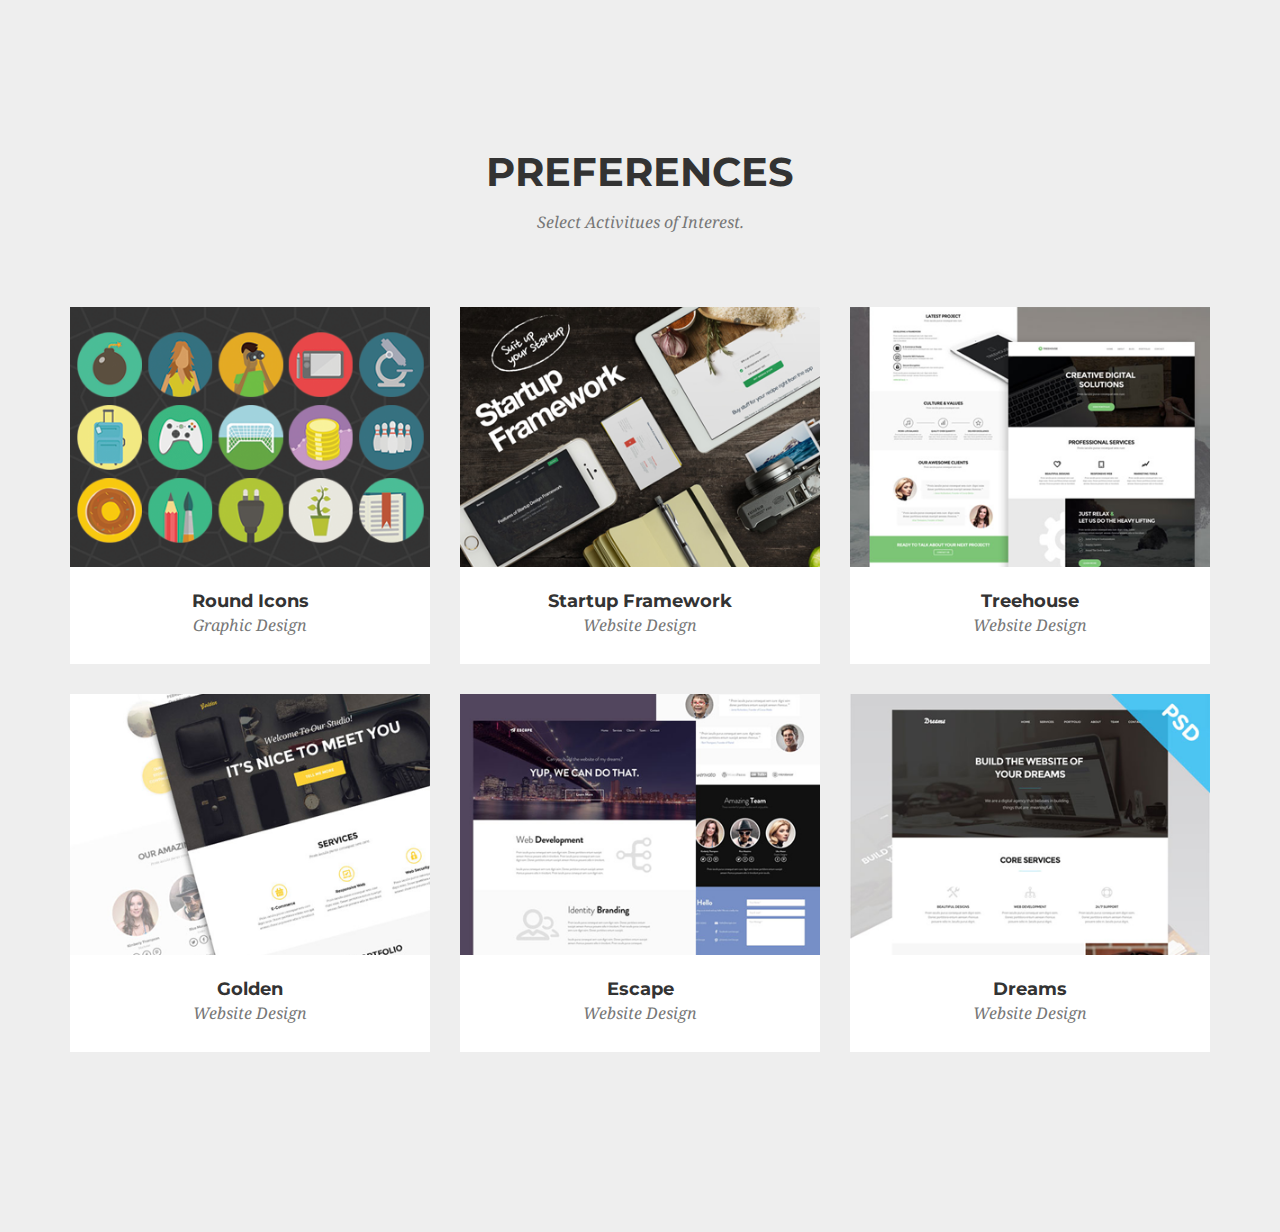
==== sixteen/activity_graph/templates/activity_graph/account.html @ 180b1cd3 "templates" ====
<!DOCTYPE html>
<html lang="en">

<head>

    <meta charset="utf-8">
    <meta http-equiv="X-UA-Compatible" content="IE=edge">
    <meta name="viewport" content="width=device-width, initial-scale=1">
    <meta name="description" content="">
    <meta name="author" content="">

    <title>6Teen - Personalized Feed</title>

    <!-- Bootstrap Core CSS -->
    <link href="../../static/vendor/bootstrap/css/bootstrap.min.css" rel="stylesheet">

    <!-- Custom Fonts -->
    <link href="../../static/vendor/font-awesome/css/font-awesome.min.css" rel="stylesheet" type="text/css">
    <link href="https://fonts.googleapis.com/css?family=Montserrat:400,700" rel="stylesheet" type="text/css">
    <link href='https://fonts.googleapis.com/css?family=Kaushan+Script' rel='stylesheet' type='text/css'>
    <link href='https://fonts.googleapis.com/css?family=Droid+Serif:400,700,400italic,700italic' rel='stylesheet' type='text/css'>
    <link href='https://fonts.googleapis.com/css?family=Roboto+Slab:400,100,300,700' rel='stylesheet' type='text/css'>

    <!-- Theme CSS -->
    <link href="../../static/css/agency.min.css" rel="stylesheet">

    <!-- HTML5 Shim and Respond.js IE8 support of HTML5 elements and media queries -->
    <!-- WARNING: Respond.js doesn't work if you view the page via file:// -->
    <!--[if lt IE 9]>
        <script src="https://oss.maxcdn.com/libs/html5shiv/3.7.0/html5shiv.js"></script>
        <script src="https://oss.maxcdn.com/libs/respond.js/1.4.2/respond.min.js"></script>
    <![endif]-->

</head>

<body>


<!-- Portfolio Grid Section -->
<section id="portfolio" class="bg-light-gray">
    <div class="container">
        <div class="row">
            <div class="col-lg-12 text-center">
                <h2 class="section-heading">Preferences</h2>
                <h3 class="section-subheading text-muted">Select Activitues of Interest.</h3>
            </div>
        </div>
        <div class="row">
            <div class="col-md-4 col-sm-6 portfolio-item">
                <a href="#portfolioModal1" class="portfolio-link" data-toggle="modal">
                    <div class="portfolio-hover">
                        <div class="portfolio-hover-content">
                            <i class="fa fa-plus fa-3x"></i>
                        </div>
                    </div>
                    <img src="../../static/img/portfolio/roundicons.png" class="img-responsive" alt="">
                </a>
                <div class="portfolio-caption">
                    <h4>Round Icons</h4>
                    <p class="text-muted">Graphic Design</p>
                </div>
            </div>
            <div class="col-md-4 col-sm-6 portfolio-item">
                <a href="#portfolioModal2" class="portfolio-link" data-toggle="modal">
                    <div class="portfolio-hover">
                        <div class="portfolio-hover-content">
                            <i class="fa fa-plus fa-3x"></i>
                        </div>
                    </div>
                    <img src="../../static/img/portfolio/startup-framework.png" class="img-responsive" alt="">
                </a>
                <div class="portfolio-caption">
                    <h4>Startup Framework</h4>
                    <p class="text-muted">Website Design</p>
                </div>
            </div>
            <div class="col-md-4 col-sm-6 portfolio-item">
                <a href="#portfolioModal3" class="portfolio-link" data-toggle="modal">
                    <div class="portfolio-hover">
                        <div class="portfolio-hover-content">
                            <i class="fa fa-plus fa-3x"></i>
                        </div>
                    </div>
                    <img src="../../static/img/portfolio/treehouse.png" class="img-responsive" alt="">
                </a>
                <div class="portfolio-caption">
                    <h4>Treehouse</h4>
                    <p class="text-muted">Website Design</p>
                </div>
            </div>
            <div class="col-md-4 col-sm-6 portfolio-item">
                <a href="#portfolioModal4" class="portfolio-link" data-toggle="modal">
                    <div class="portfolio-hover">
                        <div class="portfolio-hover-content">
                            <i class="fa fa-plus fa-3x"></i>
                        </div>
                    </div>
                    <img src="../../static/img/portfolio/golden.png" class="img-responsive" alt="">
                </a>
                <div class="portfolio-caption">
                    <h4>Golden</h4>
                    <p class="text-muted">Website Design</p>
                </div>
            </div>
            <div class="col-md-4 col-sm-6 portfolio-item">
                <a href="#portfolioModal5" class="portfolio-link" data-toggle="modal">
                    <div class="portfolio-hover">
                        <div class="portfolio-hover-content">
                            <i class="fa fa-plus fa-3x"></i>
                        </div>
                    </div>
                    <img src="../../static/img/portfolio/escape.png" class="img-responsive" alt="">
                </a>
                <div class="portfolio-caption">
                    <h4>Escape</h4>
                    <p class="text-muted">Website Design</p>
                </div>
            </div>
            <div class="col-md-4 col-sm-6 portfolio-item">
                <a href="#portfolioModal6" class="portfolio-link" data-toggle="modal">
                    <div class="portfolio-hover">
                        <div class="portfolio-hover-content">
                            <i class="fa fa-plus fa-3x"></i>
                        </div>
                    </div>
                    <img src="../../static/img/portfolio/dreams.png" class="img-responsive" alt="">
                </a>
                <div class="portfolio-caption">
                    <h4>Dreams</h4>
                    <p class="text-muted">Website Design</p>
                </div>
            </div>
        </div>
    </div>
</section>


    <!-- Portfolio Modals -->
    <!-- Use the modals below to showcase details about your portfolio projects! -->

    <!-- Portfolio Modal 1 -->
    <div class="portfolio-modal modal fade" id="portfolioModal1" tabindex="-1" role="dialog" aria-hidden="true">
        <div class="modal-dialog">
            <div class="modal-content">
                <div class="close-modal" data-dismiss="modal">
                    <div class="lr">
                        <div class="rl">
                        </div>
                    </div>
                </div>
                <div class="container">
                    <div class="row">
                        <div class="col-lg-8 col-lg-offset-2">
                            <div class="modal-body">
                                <!-- Project Details Go Here -->
                                <h2>Project Name</h2>
                                <p class="item-intro text-muted">Lorem ipsum dolor sit amet consectetur.</p>
                                <img class="img-responsive img-centered" src="img/portfolio/roundicons-free.png" alt="">
                                <p>Use this area to describe your project. Lorem ipsum dolor sit amet, consectetur adipisicing elit. Est blanditiis dolorem culpa incidunt minus dignissimos deserunt repellat aperiam quasi sunt officia expedita beatae cupiditate, maiores repudiandae, nostrum, reiciendis facere nemo!</p>
                                <p>
                                    <strong>Want these icons in this portfolio item sample?</strong>You can download 60 of them for free, courtesy of <a href="https://getdpd.com/cart/hoplink/18076?referrer=bvbo4kax5k8ogc">RoundIcons.com</a>, or you can purchase the 1500 icon set <a href="https://getdpd.com/cart/hoplink/18076?referrer=bvbo4kax5k8ogc">here</a>.</p>
                                <ul class="list-inline">
                                    <li>Date: July 2014</li>
                                    <li>Client: Round Icons</li>
                                    <li>Category: Graphic Design</li>
                                </ul>
                                <button type="button" class="btn btn-primary" data-dismiss="modal"><i class="fa fa-times"></i> Close Project</button>
                            </div>
                        </div>
                    </div>
                </div>
            </div>
        </div>
    </div>

    <!-- Portfolio Modal 2 -->
    <div class="portfolio-modal modal fade" id="portfolioModal2" tabindex="-1" role="dialog" aria-hidden="true">
        <div class="modal-dialog">
            <div class="modal-content">
                <div class="close-modal" data-dismiss="modal">
                    <div class="lr">
                        <div class="rl">
                        </div>
                    </div>
                </div>
                <div class="container">
                    <div class="row">
                        <div class="col-lg-8 col-lg-offset-2">
                            <div class="modal-body">
                                <h2>Project Heading</h2>
                                <p class="item-intro text-muted">Lorem ipsum dolor sit amet consectetur.</p>
                                <img class="img-responsive img-centered" src="img/portfolio/startup-framework-preview.png" alt="">
                                <p><a href="http://designmodo.com/startup/?u=787">Startup Framework</a> is a website builder for professionals. Startup Framework contains components and complex blocks (PSD+HTML Bootstrap themes and templates) which can easily be integrated into almost any design. All of these components are made in the same style, and can easily be integrated into projects, allowing you to create hundreds of solutions for your future projects.</p>
                                <p>You can preview Startup Framework <a href="http://designmodo.com/startup/?u=787">here</a>.</p>
                                <button type="button" class="btn btn-primary" data-dismiss="modal"><i class="fa fa-times"></i> Close Project</button>
                            </div>
                        </div>
                    </div>
                </div>
            </div>
        </div>
    </div>

    <!-- Portfolio Modal 3 -->
    <div class="portfolio-modal modal fade" id="portfolioModal3" tabindex="-1" role="dialog" aria-hidden="true">
        <div class="modal-dialog">
            <div class="modal-content">
                <div class="close-modal" data-dismiss="modal">
                    <div class="lr">
                        <div class="rl">
                        </div>
                    </div>
                </div>
                <div class="container">
                    <div class="row">
                        <div class="col-lg-8 col-lg-offset-2">
                            <div class="modal-body">
                                <!-- Project Details Go Here -->
                                <h2>Project Name</h2>
                                <p class="item-intro text-muted">Lorem ipsum dolor sit amet consectetur.</p>
                                <img class="img-responsive img-centered" src="img/portfolio/treehouse-preview.png" alt="">
                                <p>Treehouse is a free PSD web template built by <a href="https://www.behance.net/MathavanJaya">Mathavan Jaya</a>. This is bright and spacious design perfect for people or startup companies looking to showcase their apps or other projects.</p>
                                <p>You can download the PSD template in this portfolio sample item at <a href="http://freebiesxpress.com/gallery/treehouse-free-psd-web-template/">FreebiesXpress.com</a>.</p>
                                <button type="button" class="btn btn-primary" data-dismiss="modal"><i class="fa fa-times"></i> Close Project</button>
                            </div>
                        </div>
                    </div>
                </div>
            </div>
        </div>
    </div>

    <!-- Portfolio Modal 4 -->
    <div class="portfolio-modal modal fade" id="portfolioModal4" tabindex="-1" role="dialog" aria-hidden="true">
        <div class="modal-dialog">
            <div class="modal-content">
                <div class="close-modal" data-dismiss="modal">
                    <div class="lr">
                        <div class="rl">
                        </div>
                    </div>
                </div>
                <div class="container">
                    <div class="row">
                        <div class="col-lg-8 col-lg-offset-2">
                            <div class="modal-body">
                                <!-- Project Details Go Here -->
                                <h2>Project Name</h2>
                                <p class="item-intro text-muted">Lorem ipsum dolor sit amet consectetur.</p>
                                <img class="img-responsive img-centered" src="../../static/img/portfolio/golden-preview.png" alt="">
                                <p>Start Bootstrap's Agency theme is based on Golden, a free PSD website template built by <a href="https://www.behance.net/MathavanJaya">Mathavan Jaya</a>. Golden is a modern and clean one page web template that was made exclusively for Best PSD Freebies. This template has a great portfolio, timeline, and meet your team sections that can be easily modified to fit your needs.</p>
                                <p>You can download the PSD template in this portfolio sample item at <a href="http://freebiesxpress.com/gallery/golden-free-one-page-web-template/">FreebiesXpress.com</a>.</p>
                                <button type="button" class="btn btn-primary" data-dismiss="modal"><i class="fa fa-times"></i> Close Project</button>
                            </div>
                        </div>
                    </div>
                </div>
            </div>
        </div>
    </div>

    <!-- Portfolio Modal 5 -->
    <div class="portfolio-modal modal fade" id="portfolioModal5" tabindex="-1" role="dialog" aria-hidden="true">
        <div class="modal-dialog">
            <div class="modal-content">
                <div class="close-modal" data-dismiss="modal">
                    <div class="lr">
                        <div class="rl">
                        </div>
                    </div>
                </div>
                <div class="container">
                    <div class="row">
                        <div class="col-lg-8 col-lg-offset-2">
                            <div class="modal-body">
                                <!-- Project Details Go Here -->
                                <h2>Project Name</h2>
                                <p class="item-intro text-muted">Lorem ipsum dolor sit amet consectetur.</p>
                                <img class="img-responsive img-centered" src="../../static/img/portfolio/escape-preview.png" alt="">
                                <p>Escape is a free PSD web template built by <a href="https://www.behance.net/MathavanJaya">Mathavan Jaya</a>. Escape is a one page web template that was designed with agencies in mind. This template is ideal for those looking for a simple one page solution to describe your business and offer your services.</p>
                                <p>You can download the PSD template in this portfolio sample item at <a href="http://freebiesxpress.com/gallery/escape-one-page-psd-web-template/">FreebiesXpress.com</a>.</p>
                                <button type="button" class="btn btn-primary" data-dismiss="modal"><i class="fa fa-times"></i> Close Project</button>
                            </div>
                        </div>
                    </div>
                </div>
            </div>
        </div>
    </div>

    <!-- Portfolio Modal 6 -->
    <div class="portfolio-modal modal fade" id="portfolioModal6" tabindex="-1" role="dialog" aria-hidden="true">
        <div class="modal-dialog">
            <div class="modal-content">
                <div class="close-modal" data-dismiss="modal">
                    <div class="lr">
                        <div class="rl">
                        </div>
                    </div>
                </div>
                <div class="container">
                    <div class="row">
                        <div class="col-lg-8 col-lg-offset-2">
                            <div class="modal-body">
                                <!-- Project Details Go Here -->
                                <h2>Project Name</h2>
                                <p class="item-intro text-muted">Lorem ipsum dolor sit amet consectetur.</p>
                                <img class="img-responsive img-centered" src="../../static/img/portfolio/dreams-preview.png" alt="">
                                <p>Dreams is a free PSD web template built by <a href="https://www.behance.net/MathavanJaya">Mathavan Jaya</a>. Dreams is a modern one page web template designed for almost any purpose. It’s a beautiful template that’s designed with the Bootstrap framework in mind.</p>
                                <p>You can download the PSD template in this portfolio sample item at <a href="http://freebiesxpress.com/gallery/dreams-free-one-page-web-template/">FreebiesXpress.com</a>.</p>
                                <button type="button" class="btn btn-primary" data-dismiss="modal"><i class="fa fa-times"></i> Close Project</button>
                            </div>
                        </div>
                    </div>
                </div>
            </div>
        </div>
    </div>
---- sixteen/activity_graph/static/css/agency.min.css ----
/*!
 * Start Bootstrap - Agency v3.3.7+1 (http://startbootstrap.com/template-overviews/agency)
 * Copyright 2013-2016 Start Bootstrap
 * Licensed under MIT (https://github.com/BlackrockDigital/startbootstrap/blob/gh-pages/LICENSE)
 */.btn-primary.active,.btn-primary:active,.btn-xl.active,.btn-xl:active,.open .dropdown-toggle.btn-primary,.open .dropdown-toggle.btn-xl{background-image:none}body{overflow-x:hidden;font-family:"Roboto Slab","Helvetica Neue",Helvetica,Arial,sans-serif;webkit-tap-highlight-color:#fed136}.btn-primary,.btn-xl,h1,h2,h3,h4,h5,h6{font-family:Montserrat,"Helvetica Neue",Helvetica,Arial,sans-serif;text-transform:uppercase;font-weight:700}.text-muted{color:#777}.text-primary,a{color:#fed136}p{font-size:14px;line-height:1.75}p.large{font-size:16px}a,a.active,a:active,a:focus,a:hover{outline:0}a.active,a:active,a:focus,a:hover{color:#fec503}.img-centered{margin:0 auto}.bg-light-gray{background-color:#eee}.bg-darkest-gray{background-color:#222}.btn-primary{color:#fff;background-color:#fed136;border-color:#fed136}.btn-primary.active,.btn-primary:active,.btn-primary:focus,.btn-primary:hover,.open .dropdown-toggle.btn-primary{color:#fff;background-color:#fec503;border-color:#f6bf01}.btn-primary.disabled,.btn-primary.disabled.active,.btn-primary.disabled:active,.btn-primary.disabled:focus,.btn-primary.disabled:hover,.btn-primary[disabled],.btn-primary[disabled].active,.btn-primary[disabled]:active,.btn-primary[disabled]:focus,.btn-primary[disabled]:hover,fieldset[disabled] .btn-primary,fieldset[disabled] .btn-primary.active,fieldset[disabled] .btn-primary:active,fieldset[disabled] .btn-primary:focus,fieldset[disabled] .btn-primary:hover{background-color:#fed136;border-color:#fed136}.btn-primary .badge{color:#fed136;background-color:#fff}.btn-xl{color:#fff;background-color:#fed136;border-color:#fed136;border-radius:3px;font-size:18px;padding:20px 40px}.btn-xl.active,.btn-xl:active,.btn-xl:focus,.btn-xl:hover,.open .dropdown-toggle.btn-xl{color:#fff;background-color:#fec503;border-color:#f6bf01}.btn-xl.disabled,.btn-xl.disabled.active,.btn-xl.disabled:active,.btn-xl.disabled:focus,.btn-xl.disabled:hover,.btn-xl[disabled],.btn-xl[disabled].active,.btn-xl[disabled]:active,.btn-xl[disabled]:focus,.btn-xl[disabled]:hover,fieldset[disabled] .btn-xl,fieldset[disabled] .btn-xl.active,fieldset[disabled] .btn-xl:active,fieldset[disabled] .btn-xl:focus,fieldset[disabled] .btn-xl:hover{background-color:#fed136;border-color:#fed136}.btn-xl .badge{color:#fed136;background-color:#fff}.navbar-custom{background-color:#222;border-color:transparent}.navbar-custom .navbar-brand{color:#fed136;font-family:"Kaushan Script","Helvetica Neue",Helvetica,Arial,cursive}.navbar-custom .navbar-brand.active,.navbar-custom .navbar-brand:active,.navbar-custom .navbar-brand:focus,.navbar-custom .navbar-brand:hover{color:#fec503}.navbar-custom .nav li a,.navbar-custom .navbar-toggle{font-family:Montserrat,"Helvetica Neue",Helvetica,Arial,sans-serif;color:#fff;text-transform:uppercase}.navbar-custom .navbar-collapse{border-color:rgba(255,255,255,.02)}.navbar-custom .navbar-toggle{background-color:#fed136;border-color:#fed136;font-size:12px}.navbar-custom .navbar-toggle:focus,.navbar-custom .navbar-toggle:hover{background-color:#fed136}.navbar-custom .nav li a{font-weight:400;letter-spacing:1px}.navbar-custom .nav li a:focus,.navbar-custom .nav li a:hover{color:#fed136;outline:0}.navbar-custom .navbar-nav>.active>a{border-radius:0;color:#fff;background-color:#fed136}.navbar-custom .navbar-nav>.active>a:focus,.navbar-custom .navbar-nav>.active>a:hover{color:#fff;background-color:#fec503}@media (min-width:768px){.navbar-custom{background-color:transparent;padding:25px 0;-webkit-transition:padding .3s;-moz-transition:padding .3s;transition:padding .3s;border:none}.navbar-custom .navbar-brand{font-size:2em;-webkit-transition:all .3s;-moz-transition:all .3s;transition:all .3s}.navbar-custom .navbar-nav>.active>a{border-radius:3px}.navbar-custom.affix{background-color:#222;padding:10px 0}.navbar-custom.affix .navbar-brand{font-size:1.5em}}header{background-image:url(../img/header-bg.jpg);background-repeat:no-repeat;background-attachment:scroll;background-position:center center;-webkit-background-size:cover;-moz-background-size:cover;background-size:cover;-o-background-size:cover;text-align:center;color:#fff}header .intro-text{padding-top:100px;padding-bottom:50px}header .intro-text .intro-lead-in{font-family:"Droid Serif","Helvetica Neue",Helvetica,Arial,sans-serif;font-style:italic;font-size:22px;line-height:22px;margin-bottom:25px}header .intro-text .intro-heading{font-family:Montserrat,"Helvetica Neue",Helvetica,Arial,sans-serif;text-transform:uppercase;font-weight:700;font-size:50px;line-height:50px;margin-bottom:25px}@media (min-width:768px){header .intro-text{padding-top:300px;padding-bottom:200px}header .intro-text .intro-lead-in{font-family:"Droid Serif","Helvetica Neue",Helvetica,Arial,sans-serif;font-style:italic;font-size:40px;line-height:40px;margin-bottom:25px}header .intro-text .intro-heading{font-family:Montserrat,"Helvetica Neue",Helvetica,Arial,sans-serif;text-transform:uppercase;font-weight:700;font-size:75px;line-height:75px;margin-bottom:50px}}#portfolio .portfolio-item .portfolio-caption p,section h3.section-subheading{font-family:"Droid Serif","Helvetica Neue",Helvetica,Arial,sans-serif;font-style:italic}section{padding:100px 0}section h2.section-heading{font-size:40px;margin-top:0;margin-bottom:15px}section h3.section-subheading{font-size:16px;text-transform:none;font-weight:400;margin-bottom:75px}@media (min-width:768px){section{padding:150px 0}}.service-heading{margin:15px 0;text-transform:none}#portfolio .portfolio-item{margin:0 0 15px;right:0}#portfolio .portfolio-item .portfolio-link{display:block;position:relative;max-width:400px;margin:0 auto}#portfolio .portfolio-item .portfolio-link .portfolio-hover{background:rgba(254,209,54,.9);position:absolute;width:100%;height:100%;opacity:0;transition:all ease .5s;-webkit-transition:all ease .5s;-moz-transition:all ease .5s}#portfolio .portfolio-item .portfolio-link .portfolio-hover:hover{opacity:1}#portfolio .portfolio-item .portfolio-link .portfolio-hover .portfolio-hover-content{position:absolute;width:100%;height:20px;font-size:20px;text-align:center;top:50%;margin-top:-12px;color:#fff}#portfolio .portfolio-item .portfolio-link .portfolio-hover .portfolio-hover-content i{margin-top:-12px}#portfolio .portfolio-item .portfolio-link .portfolio-hover .portfolio-hover-content h3,#portfolio .portfolio-item .portfolio-link .portfolio-hover .portfolio-hover-content h4{margin:0}#portfolio .portfolio-item .portfolio-caption{max-width:400px;margin:0 auto;background-color:#fff;text-align:center;padding:25px}#portfolio .portfolio-item .portfolio-caption h4{text-transform:none;margin:0}#portfolio .portfolio-item .portfolio-caption p{font-size:16px;margin:0}footer span.copyright,footer ul.quicklinks{font-family:Montserrat,"Helvetica Neue",Helvetica,Arial,sans-serif}#portfolio *{z-index:2}@media (min-width:767px){#portfolio .portfolio-item{margin:0 0 30px}}.timeline{list-style:none;padding:0;position:relative}.timeline:before{top:0;bottom:0;position:absolute;content:"";width:2px;background-color:#f1f1f1;left:40px;margin-left:-1.5px}.timeline>li{margin-bottom:50px;position:relative;min-height:50px}.timeline>li:after,.timeline>li:before{content:" ";display:table}.timeline>li:after{clear:both}.timeline>li .timeline-panel{width:100%;float:right;padding:0 20px 0 100px;position:relative;text-align:left}.timeline>li .timeline-panel:before{border-left-width:0;border-right-width:15px;left:-15px;right:auto}.timeline>li .timeline-panel:after{border-left-width:0;border-right-width:14px;left:-14px;right:auto}.timeline>li .timeline-image{left:0;margin-left:0;width:80px;height:80px;position:absolute;z-index:100;background-color:#fed136;color:#fff;border-radius:100%;border:7px solid #f1f1f1;text-align:center}.timeline>li .timeline-image h4{font-size:10px;margin-top:12px;line-height:14px}.timeline>li.timeline-inverted>.timeline-panel{float:right;text-align:left;padding:0 20px 0 100px}.timeline>li.timeline-inverted>.timeline-panel:before{border-left-width:0;border-right-width:15px;left:-15px;right:auto}.timeline>li.timeline-inverted>.timeline-panel:after{border-left-width:0;border-right-width:14px;left:-14px;right:auto}.timeline>li:last-child{margin-bottom:0}.timeline .timeline-heading h4{margin-top:0;color:inherit}.timeline .timeline-heading h4.subheading{text-transform:none}.timeline .timeline-body>p,.timeline .timeline-body>ul{margin-bottom:0}@media (min-width:768px){.timeline:before{left:50%}.timeline>li{margin-bottom:100px;min-height:100px}.timeline>li .timeline-panel{width:41%;float:left;padding:0 20px 20px 30px;text-align:right}.timeline>li .timeline-image{width:100px;height:100px;left:50%;margin-left:-50px}.timeline>li .timeline-image h4{font-size:13px;margin-top:16px;line-height:18px}.timeline>li.timeline-inverted>.timeline-panel{float:right;text-align:left;padding:0 30px 20px 20px}}@media (min-width:992px){.timeline>li .timeline-panel,.timeline>li.timeline-inverted>.timeline-panel{padding:0 20px 20px}.timeline>li{min-height:150px}.timeline>li .timeline-image{width:150px;height:150px;margin-left:-75px}.timeline>li .timeline-image h4{font-size:18px;margin-top:30px;line-height:26px}}@media (min-width:1200px){.timeline>li{min-height:170px}.timeline>li .timeline-panel{padding:0 20px 20px 100px}.timeline>li .timeline-image{width:170px;height:170px;margin-left:-85px}.timeline>li .timeline-image h4{margin-top:40px}.timeline>li.timeline-inverted>.timeline-panel{padding:0 100px 20px 20px}}.team-member{text-align:center;margin-bottom:50px}.team-member img{margin:0 auto;border:7px solid #fff}.team-member h4{margin-top:25px;margin-bottom:0;text-transform:none}.team-member p{margin-top:0}aside.clients img{margin:50px auto}section#contact{background-color:#222;background-image:url(../img/map-image.png);background-position:center;background-repeat:no-repeat}section#contact .section-heading{color:#fff}section#contact .form-group{margin-bottom:25px}section#contact .form-group input,section#contact .form-group textarea{padding:20px}section#contact .form-group input.form-control{height:auto}section#contact .form-group textarea.form-control{height:236px}section#contact .form-control:focus{border-color:#fed136;box-shadow:none}section#contact ::-webkit-input-placeholder{font-family:Montserrat,"Helvetica Neue",Helvetica,Arial,sans-serif;text-transform:uppercase;font-weight:700;color:#eee}section#contact :-moz-placeholder{font-family:Montserrat,"Helvetica Neue",Helvetica,Arial,sans-serif;text-transform:uppercase;font-weight:700;color:#eee}section#contact ::-moz-placeholder{font-family:Montserrat,"Helvetica Neue",Helvetica,Arial,sans-serif;text-transform:uppercase;font-weight:700;color:#eee}section#contact :-ms-input-placeholder{font-family:Montserrat,"Helvetica Neue",Helvetica,Arial,sans-serif;text-transform:uppercase;font-weight:700;color:#eee}section#contact .text-danger{color:#e74c3c}footer{padding:25px 0;text-align:center}footer span.copyright{line-height:40px;text-transform:uppercase;text-transform:none}footer ul.quicklinks{margin-bottom:0;line-height:40px;text-transform:uppercase;text-transform:none}ul.social-buttons{margin-bottom:0}ul.social-buttons li a{display:block;background-color:#222;height:40px;width:40px;border-radius:100%;font-size:20px;line-height:40px;color:#fff;outline:0;-webkit-transition:all .3s;-moz-transition:all .3s;transition:all .3s}ul.social-buttons li a:active,ul.social-buttons li a:focus,ul.social-buttons li a:hover{background-color:#fed136}.btn.active,.btn:active,.btn:active:focus,.btn:focus{outline:0}.portfolio-modal .modal-dialog{margin:0;height:100%;width:auto}.portfolio-modal .modal-content{border-radius:0;background-clip:border-box;-webkit-box-shadow:none;box-shadow:none;border:none;min-height:100%;padding:100px 0;text-align:center}.portfolio-modal .modal-content h2{margin-bottom:15px;font-size:3em}.portfolio-modal .modal-content p{margin-bottom:30px}.portfolio-modal .modal-content p.item-intro{margin:20px 0 30px;font-family:"Droid Serif","Helvetica Neue",Helvetica,Arial,sans-serif;font-style:italic;font-size:16px}.portfolio-modal .modal-content ul.list-inline{margin-bottom:30px;margin-top:0}.portfolio-modal .modal-content img{margin-bottom:30px}.portfolio-modal .close-modal{position:absolute;width:75px;height:75px;background-color:transparent;top:25px;right:25px;cursor:pointer}.portfolio-modal .close-modal:hover{opacity:.3}.portfolio-modal .close-modal .lr{height:75px;width:1px;margin-left:35px;background-color:#222;transform:rotate(45deg);-ms-transform:rotate(45deg);-webkit-transform:rotate(45deg);z-index:1051}.portfolio-modal .close-modal .lr .rl{height:75px;width:1px;background-color:#222;transform:rotate(90deg);-ms-transform:rotate(90deg);-webkit-transform:rotate(90deg);z-index:1052}.portfolio-modal .modal-backdrop{opacity:0;display:none}::-moz-selection{text-shadow:none;background:#fed136}::selection{text-shadow:none;background:#fed136}img::selection{background:0 0}img::-moz-selection{background:0 0}
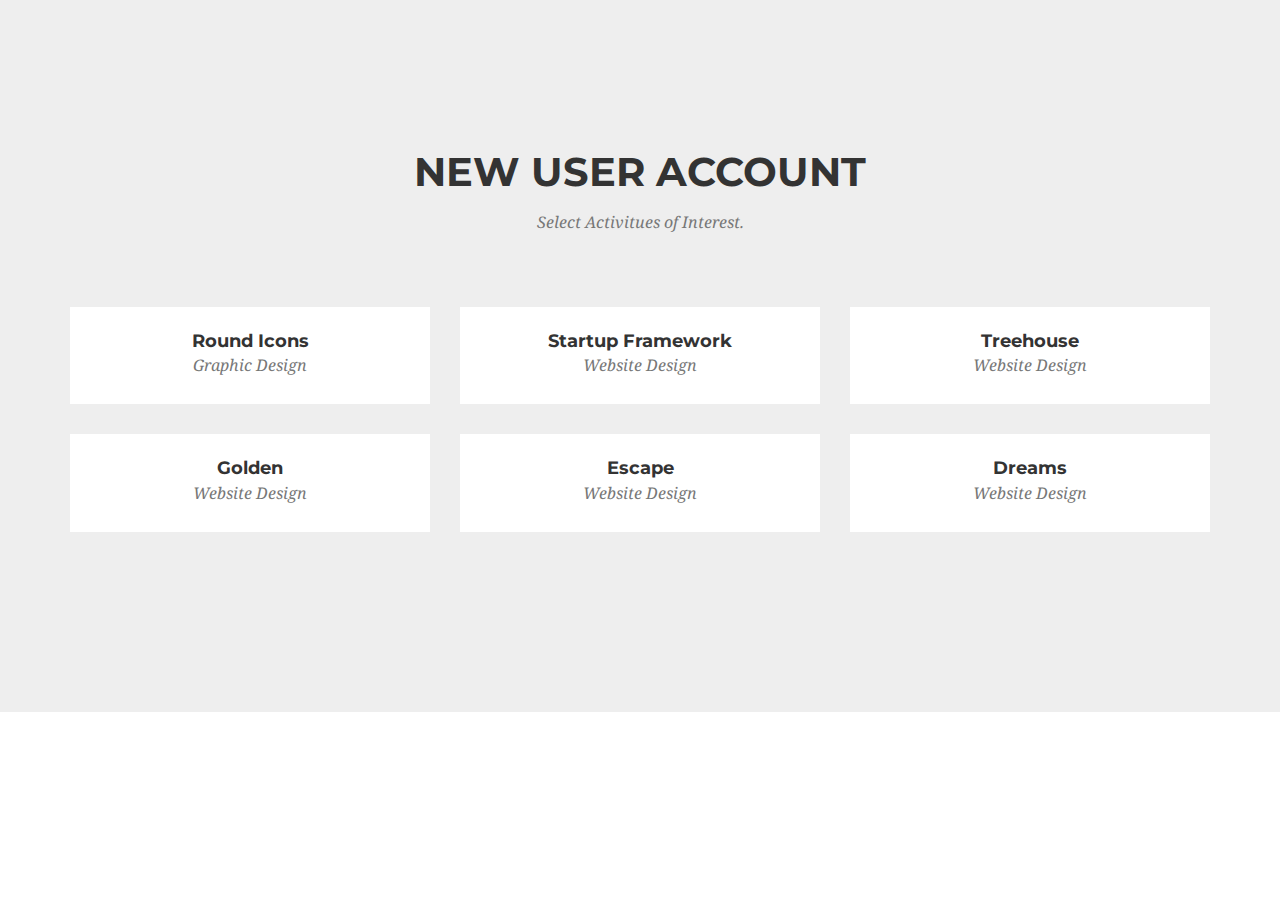
==== commit 94547e29: "MOLES" ====
--- a/sixteen/activity_graph/templates/activity_graph/account.html
+++ b/sixteen/activity_graph/templates/activity_graph/account.html
@@ -41,7 +41,7 @@
     <div class="container">
         <div class="row">
             <div class="col-lg-12 text-center">
-                <h2 class="section-heading">Preferences</h2>
+                <h2 class="section-heading">New User Account</h2>
                 <h3 class="section-subheading text-muted">Select Activitues of Interest.</h3>
             </div>
         </div>
@@ -133,186 +133,3 @@
         </div>
     </div>
 </section>
-
-
-    <!-- Portfolio Modals -->
-    <!-- Use the modals below to showcase details about your portfolio projects! -->
-
-    <!-- Portfolio Modal 1 -->
-    <div class="portfolio-modal modal fade" id="portfolioModal1" tabindex="-1" role="dialog" aria-hidden="true">
-        <div class="modal-dialog">
-            <div class="modal-content">
-                <div class="close-modal" data-dismiss="modal">
-                    <div class="lr">
-                        <div class="rl">
-                        </div>
-                    </div>
-                </div>
-                <div class="container">
-                    <div class="row">
-                        <div class="col-lg-8 col-lg-offset-2">
-                            <div class="modal-body">
-                                <!-- Project Details Go Here -->
-                                <h2>Project Name</h2>
-                                <p class="item-intro text-muted">Lorem ipsum dolor sit amet consectetur.</p>
-                                <img class="img-responsive img-centered" src="img/portfolio/roundicons-free.png" alt="">
-                                <p>Use this area to describe your project. Lorem ipsum dolor sit amet, consectetur adipisicing elit. Est blanditiis dolorem culpa incidunt minus dignissimos deserunt repellat aperiam quasi sunt officia expedita beatae cupiditate, maiores repudiandae, nostrum, reiciendis facere nemo!</p>
-                                <p>
-                                    <strong>Want these icons in this portfolio item sample?</strong>You can download 60 of them for free, courtesy of <a href="https://getdpd.com/cart/hoplink/18076?referrer=bvbo4kax5k8ogc">RoundIcons.com</a>, or you can purchase the 1500 icon set <a href="https://getdpd.com/cart/hoplink/18076?referrer=bvbo4kax5k8ogc">here</a>.</p>
-                                <ul class="list-inline">
-                                    <li>Date: July 2014</li>
-                                    <li>Client: Round Icons</li>
-                                    <li>Category: Graphic Design</li>
-                                </ul>
-                                <button type="button" class="btn btn-primary" data-dismiss="modal"><i class="fa fa-times"></i> Close Project</button>
-                            </div>
-                        </div>
-                    </div>
-                </div>
-            </div>
-        </div>
-    </div>
-
-    <!-- Portfolio Modal 2 -->
-    <div class="portfolio-modal modal fade" id="portfolioModal2" tabindex="-1" role="dialog" aria-hidden="true">
-        <div class="modal-dialog">
-            <div class="modal-content">
-                <div class="close-modal" data-dismiss="modal">
-                    <div class="lr">
-                        <div class="rl">
-                        </div>
-                    </div>
-                </div>
-                <div class="container">
-                    <div class="row">
-                        <div class="col-lg-8 col-lg-offset-2">
-                            <div class="modal-body">
-                                <h2>Project Heading</h2>
-                                <p class="item-intro text-muted">Lorem ipsum dolor sit amet consectetur.</p>
-                                <img class="img-responsive img-centered" src="img/portfolio/startup-framework-preview.png" alt="">
-                                <p><a href="http://designmodo.com/startup/?u=787">Startup Framework</a> is a website builder for professionals. Startup Framework contains components and complex blocks (PSD+HTML Bootstrap themes and templates) which can easily be integrated into almost any design. All of these components are made in the same style, and can easily be integrated into projects, allowing you to create hundreds of solutions for your future projects.</p>
-                                <p>You can preview Startup Framework <a href="http://designmodo.com/startup/?u=787">here</a>.</p>
-                                <button type="button" class="btn btn-primary" data-dismiss="modal"><i class="fa fa-times"></i> Close Project</button>
-                            </div>
-                        </div>
-                    </div>
-                </div>
-            </div>
-        </div>
-    </div>
-
-    <!-- Portfolio Modal 3 -->
-    <div class="portfolio-modal modal fade" id="portfolioModal3" tabindex="-1" role="dialog" aria-hidden="true">
-        <div class="modal-dialog">
-            <div class="modal-content">
-                <div class="close-modal" data-dismiss="modal">
-                    <div class="lr">
-                        <div class="rl">
-                        </div>
-                    </div>
-                </div>
-                <div class="container">
-                    <div class="row">
-                        <div class="col-lg-8 col-lg-offset-2">
-                            <div class="modal-body">
-                                <!-- Project Details Go Here -->
-                                <h2>Project Name</h2>
-                                <p class="item-intro text-muted">Lorem ipsum dolor sit amet consectetur.</p>
-                                <img class="img-responsive img-centered" src="img/portfolio/treehouse-preview.png" alt="">
-                                <p>Treehouse is a free PSD web template built by <a href="https://www.behance.net/MathavanJaya">Mathavan Jaya</a>. This is bright and spacious design perfect for people or startup companies looking to showcase their apps or other projects.</p>
-                                <p>You can download the PSD template in this portfolio sample item at <a href="http://freebiesxpress.com/gallery/treehouse-free-psd-web-template/">FreebiesXpress.com</a>.</p>
-                                <button type="button" class="btn btn-primary" data-dismiss="modal"><i class="fa fa-times"></i> Close Project</button>
-                            </div>
-                        </div>
-                    </div>
-                </div>
-            </div>
-        </div>
-    </div>
-
-    <!-- Portfolio Modal 4 -->
-    <div class="portfolio-modal modal fade" id="portfolioModal4" tabindex="-1" role="dialog" aria-hidden="true">
-        <div class="modal-dialog">
-            <div class="modal-content">
-                <div class="close-modal" data-dismiss="modal">
-                    <div class="lr">
-                        <div class="rl">
-                        </div>
-                    </div>
-                </div>
-                <div class="container">
-                    <div class="row">
-                        <div class="col-lg-8 col-lg-offset-2">
-                            <div class="modal-body">
-                                <!-- Project Details Go Here -->
-                                <h2>Project Name</h2>
-                                <p class="item-intro text-muted">Lorem ipsum dolor sit amet consectetur.</p>
-                                <img class="img-responsive img-centered" src="../../static/img/portfolio/golden-preview.png" alt="">
-                                <p>Start Bootstrap's Agency theme is based on Golden, a free PSD website template built by <a href="https://www.behance.net/MathavanJaya">Mathavan Jaya</a>. Golden is a modern and clean one page web template that was made exclusively for Best PSD Freebies. This template has a great portfolio, timeline, and meet your team sections that can be easily modified to fit your needs.</p>
-                                <p>You can download the PSD template in this portfolio sample item at <a href="http://freebiesxpress.com/gallery/golden-free-one-page-web-template/">FreebiesXpress.com</a>.</p>
-                                <button type="button" class="btn btn-primary" data-dismiss="modal"><i class="fa fa-times"></i> Close Project</button>
-                            </div>
-                        </div>
-                    </div>
-                </div>
-            </div>
-        </div>
-    </div>
-
-    <!-- Portfolio Modal 5 -->
-    <div class="portfolio-modal modal fade" id="portfolioModal5" tabindex="-1" role="dialog" aria-hidden="true">
-        <div class="modal-dialog">
-            <div class="modal-content">
-                <div class="close-modal" data-dismiss="modal">
-                    <div class="lr">
-                        <div class="rl">
-                        </div>
-                    </div>
-                </div>
-                <div class="container">
-                    <div class="row">
-                        <div class="col-lg-8 col-lg-offset-2">
-                            <div class="modal-body">
-                                <!-- Project Details Go Here -->
-                                <h2>Project Name</h2>
-                                <p class="item-intro text-muted">Lorem ipsum dolor sit amet consectetur.</p>
-                                <img class="img-responsive img-centered" src="../../static/img/portfolio/escape-preview.png" alt="">
-                                <p>Escape is a free PSD web template built by <a href="https://www.behance.net/MathavanJaya">Mathavan Jaya</a>. Escape is a one page web template that was designed with agencies in mind. This template is ideal for those looking for a simple one page solution to describe your business and offer your services.</p>
-                                <p>You can download the PSD template in this portfolio sample item at <a href="http://freebiesxpress.com/gallery/escape-one-page-psd-web-template/">FreebiesXpress.com</a>.</p>
-                                <button type="button" class="btn btn-primary" data-dismiss="modal"><i class="fa fa-times"></i> Close Project</button>
-                            </div>
-                        </div>
-                    </div>
-                </div>
-            </div>
-        </div>
-    </div>
-
-    <!-- Portfolio Modal 6 -->
-    <div class="portfolio-modal modal fade" id="portfolioModal6" tabindex="-1" role="dialog" aria-hidden="true">
-        <div class="modal-dialog">
-            <div class="modal-content">
-                <div class="close-modal" data-dismiss="modal">
-                    <div class="lr">
-                        <div class="rl">
-                        </div>
-                    </div>
-                </div>
-                <div class="container">
-                    <div class="row">
-                        <div class="col-lg-8 col-lg-offset-2">
-                            <div class="modal-body">
-                                <!-- Project Details Go Here -->
-                                <h2>Project Name</h2>
-                                <p class="item-intro text-muted">Lorem ipsum dolor sit amet consectetur.</p>
-                                <img class="img-responsive img-centered" src="../../static/img/portfolio/dreams-preview.png" alt="">
-                                <p>Dreams is a free PSD web template built by <a href="https://www.behance.net/MathavanJaya">Mathavan Jaya</a>. Dreams is a modern one page web template designed for almost any purpose. It’s a beautiful template that’s designed with the Bootstrap framework in mind.</p>
-                                <p>You can download the PSD template in this portfolio sample item at <a href="http://freebiesxpress.com/gallery/dreams-free-one-page-web-template/">FreebiesXpress.com</a>.</p>
-                                <button type="button" class="btn btn-primary" data-dismiss="modal"><i class="fa fa-times"></i> Close Project</button>
-                            </div>
-                        </div>
-                    </div>
-                </div>
-            </div>
-        </div>
-    </div>
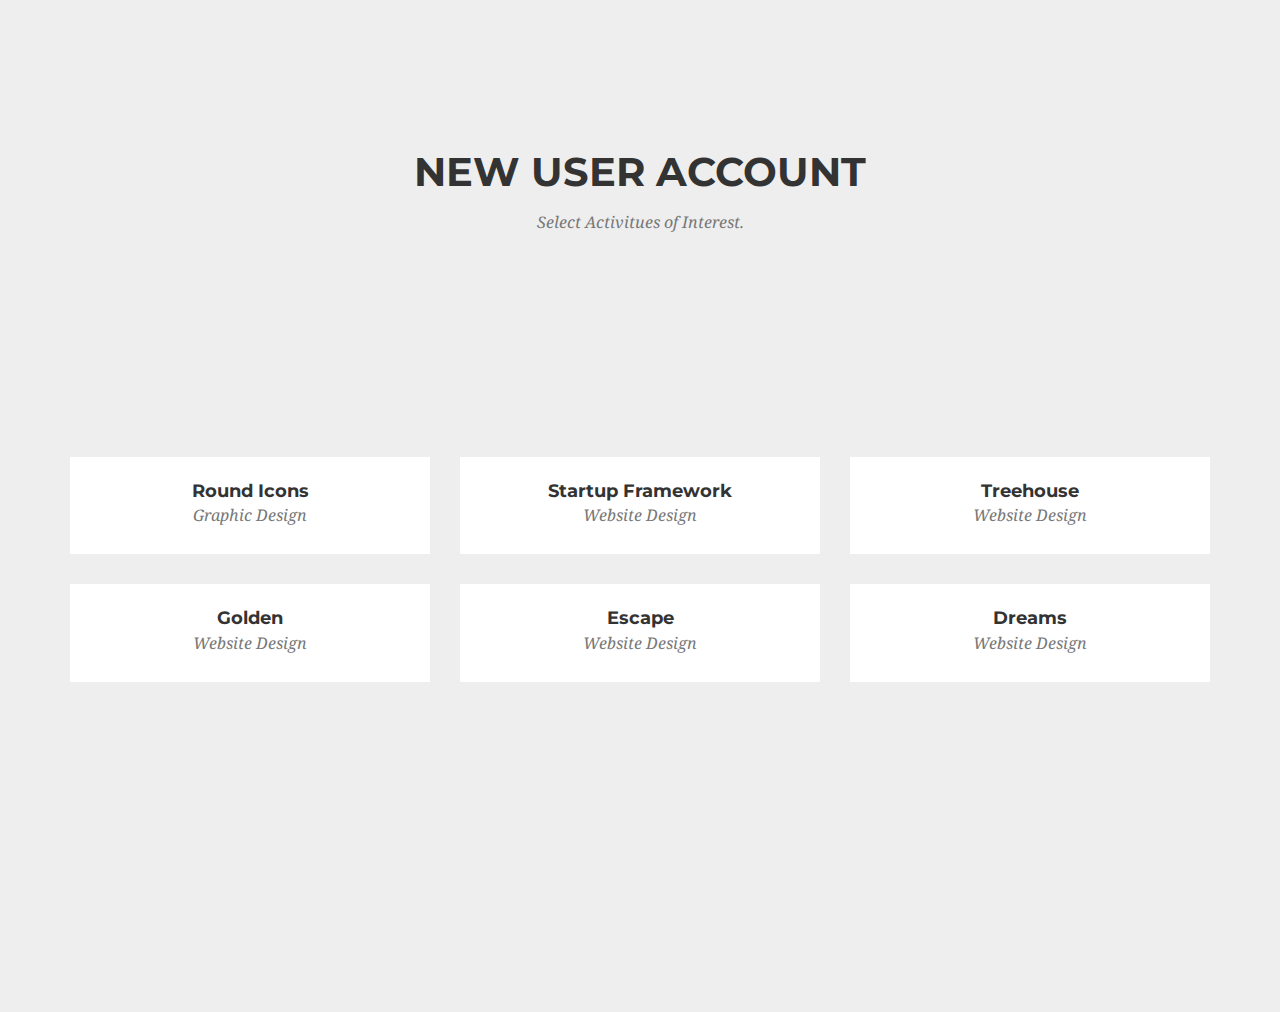
==== commit e49823aa: "Event Details" ====
--- a/sixteen/activity_graph/templates/activity_graph/account.html
+++ b/sixteen/activity_graph/templates/activity_graph/account.html
@@ -35,8 +35,8 @@
 
 <body>
 
+</section>
 
-<!-- Portfolio Grid Section -->
 <section id="portfolio" class="bg-light-gray">
     <div class="container">
         <div class="row">
@@ -45,12 +45,20 @@
                 <h3 class="section-subheading text-muted">Select Activitues of Interest.</h3>
             </div>
         </div>
+        <!-- User Info -->
+        <section id="userform" class = "bg-light-gray">
+
+
+
+        <!-- Affinity Calibration -->
+
+
         <div class="row">
             <div class="col-md-4 col-sm-6 portfolio-item">
                 <a href="#portfolioModal1" class="portfolio-link" data-toggle="modal">
                     <div class="portfolio-hover">
                         <div class="portfolio-hover-content">
-                            <i class="fa fa-plus fa-3x"></i>
+                            <i class="fa fa-check fa-3x"></i>
                         </div>
                     </div>
                     <img src="../../static/img/portfolio/roundicons.png" class="img-responsive" alt="">
@@ -64,7 +72,7 @@
                 <a href="#portfolioModal2" class="portfolio-link" data-toggle="modal">
                     <div class="portfolio-hover">
                         <div class="portfolio-hover-content">
-                            <i class="fa fa-plus fa-3x"></i>
+                            <i class="fa fa-check fa-3x"></i>
                         </div>
                     </div>
                     <img src="../../static/img/portfolio/startup-framework.png" class="img-responsive" alt="">
@@ -78,7 +86,7 @@
                 <a href="#portfolioModal3" class="portfolio-link" data-toggle="modal">
                     <div class="portfolio-hover">
                         <div class="portfolio-hover-content">
-                            <i class="fa fa-plus fa-3x"></i>
+                            <i class="fa fa-check fa-3x"></i>
                         </div>
                     </div>
                     <img src="../../static/img/portfolio/treehouse.png" class="img-responsive" alt="">
@@ -92,7 +100,7 @@
                 <a href="#portfolioModal4" class="portfolio-link" data-toggle="modal">
                     <div class="portfolio-hover">
                         <div class="portfolio-hover-content">
-                            <i class="fa fa-plus fa-3x"></i>
+                            <i class="fa fa-check fa-3x"></i>
                         </div>
                     </div>
                     <img src="../../static/img/portfolio/golden.png" class="img-responsive" alt="">
@@ -106,7 +114,7 @@
                 <a href="#portfolioModal5" class="portfolio-link" data-toggle="modal">
                     <div class="portfolio-hover">
                         <div class="portfolio-hover-content">
-                            <i class="fa fa-plus fa-3x"></i>
+                            <i class="fa fa-check fa-3x"></i>
                         </div>
                     </div>
                     <img src="../../static/img/portfolio/escape.png" class="img-responsive" alt="">
@@ -120,7 +128,7 @@
                 <a href="#portfolioModal6" class="portfolio-link" data-toggle="modal">
                     <div class="portfolio-hover">
                         <div class="portfolio-hover-content">
-                            <i class="fa fa-plus fa-3x"></i>
+                            <i class="fa fa-check fa-3x"></i>
                         </div>
                     </div>
                     <img src="../../static/img/portfolio/dreams.png" class="img-responsive" alt="">
